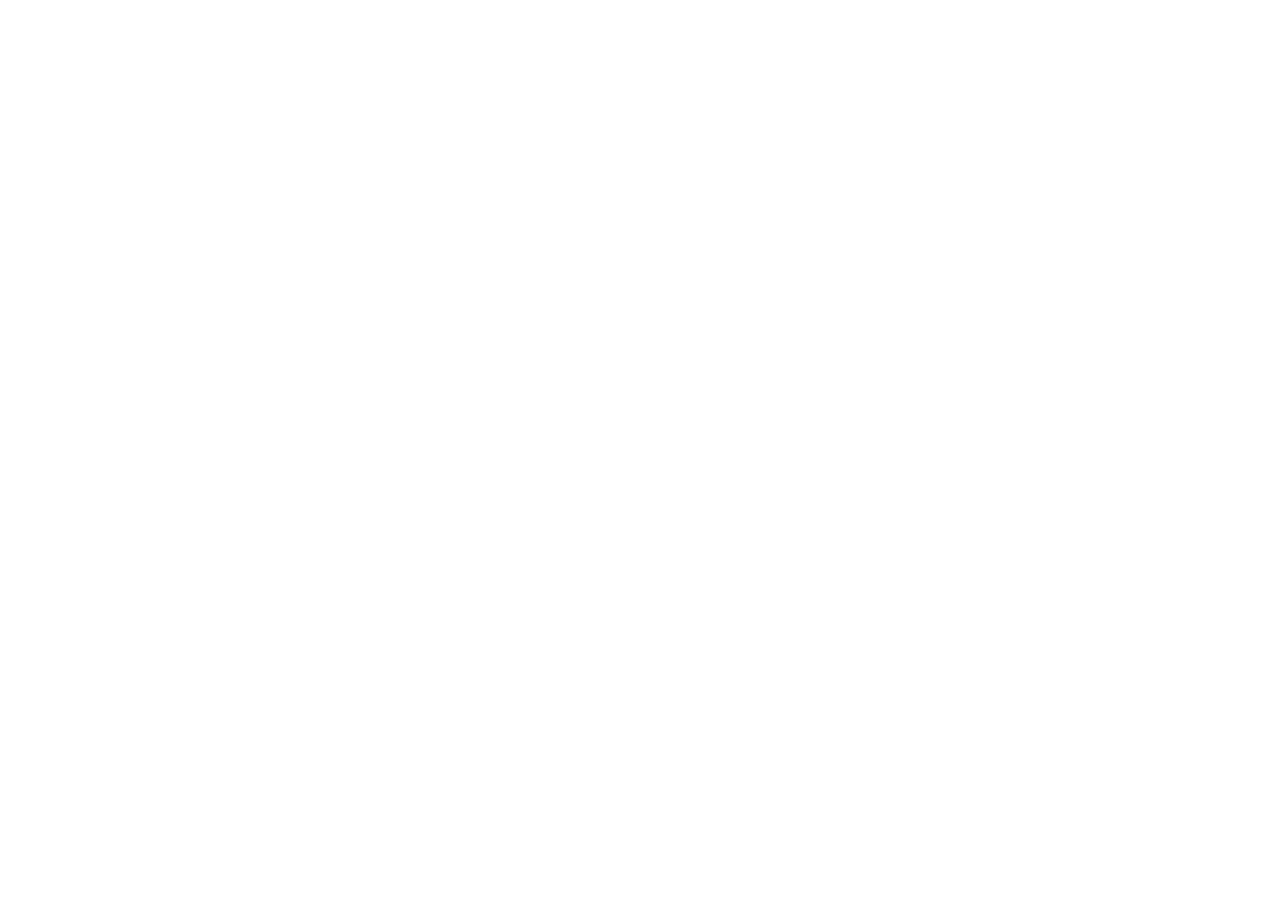
==== index.html @ 8d503df8 "Add files via upload" ====
<!doctype html>
<html lang="en">
  <head>
    <meta charset="UTF-8" />
    <meta name="viewport" content="width=device-width, initial-scale=1.0, maximum-scale=1" />
    <title>LastBite Legacy — Freeze Dried Foods</title>
    <link rel="preconnect" href="https://fonts.googleapis.com" />
    <link rel="preconnect" href="https://fonts.gstatic.com" crossorigin />
    <link href="https://fonts.googleapis.com/css2?family=Playfair+Display:wght@400;500;600;700;800;900&family=Nunito:wght@300;400;500;600;700;800&display=swap" rel="stylesheet" />

    <div id="root"></div>
  </body>
</html>
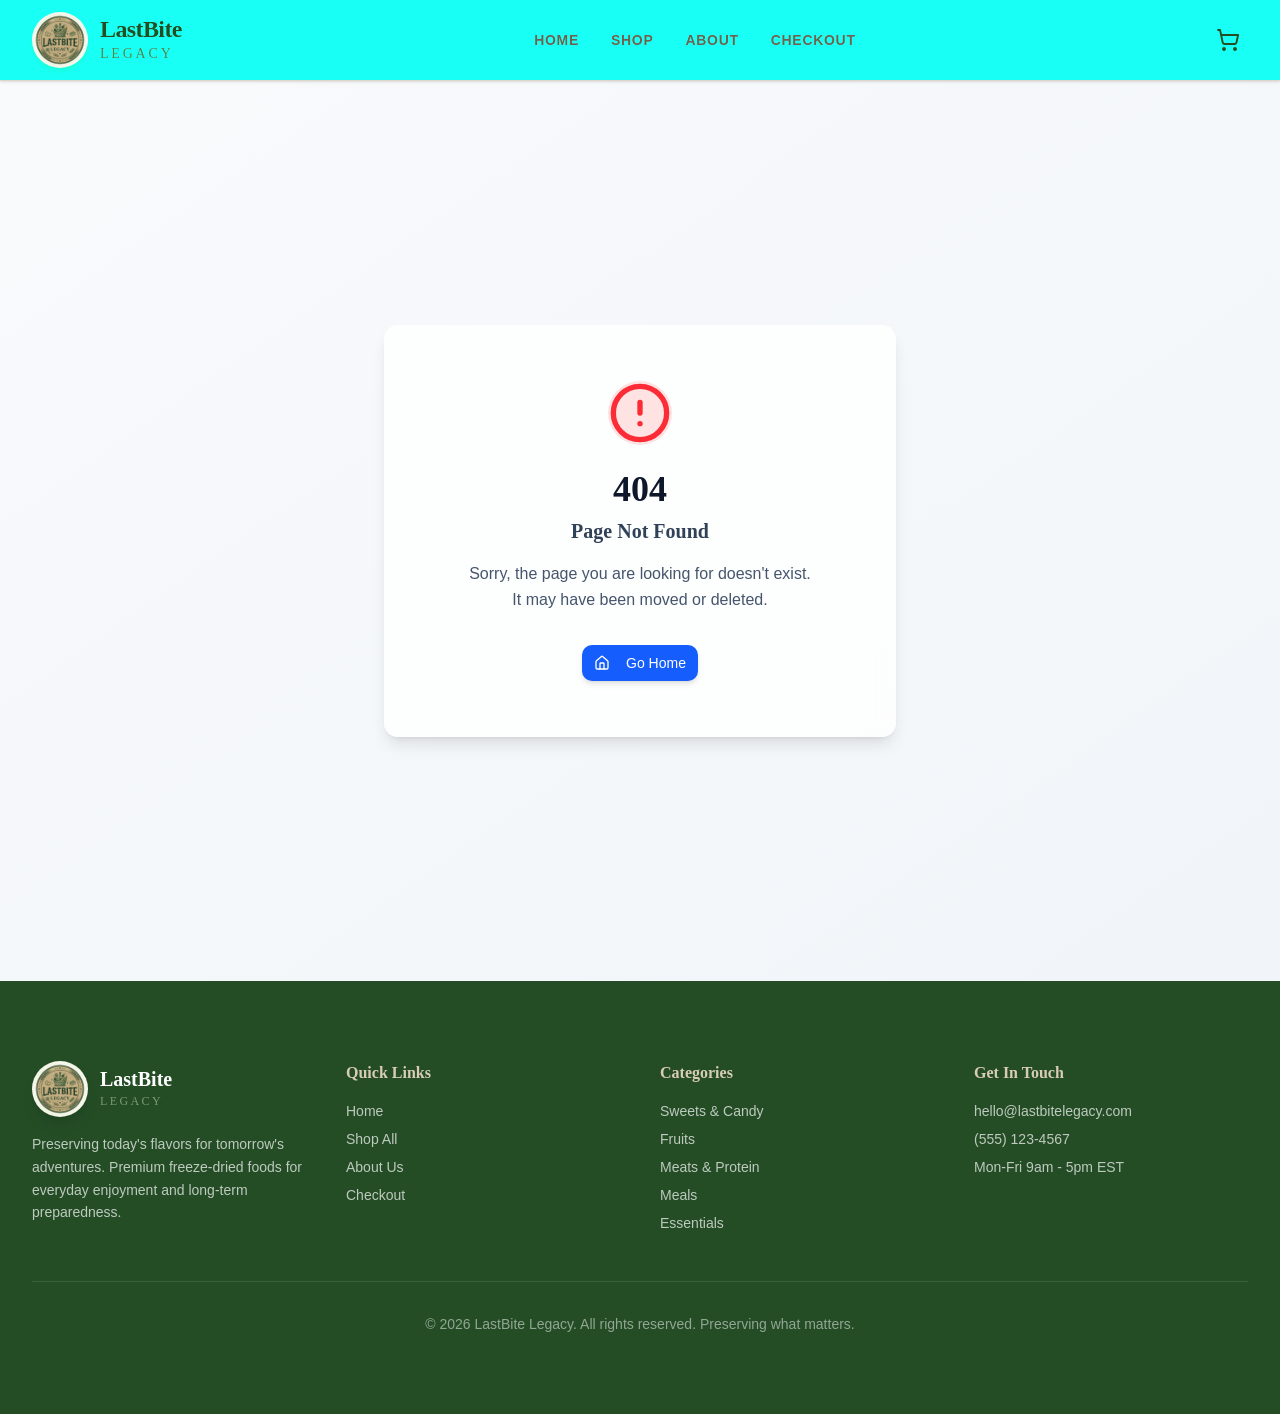
==== commit ba2ad7b2: "Add files via upload" ====
--- a/index.html
+++ b/index.html
@@ -7,7 +7,10 @@
     <link rel="preconnect" href="https://fonts.googleapis.com" />
     <link rel="preconnect" href="https://fonts.gstatic.com" crossorigin />
     <link href="https://fonts.googleapis.com/css2?family=Playfair+Display:wght@400;500;600;700;800;900&family=Nunito:wght@300;400;500;600;700;800&display=swap" rel="stylesheet" />
-
+    <link rel="stylesheet" href="/assets/index-B0-MdYxY.css" />
+  </head>
+  <body>
     <div id="root"></div>
+    <script type="module" src="/assets/index-CeNN5Kdh.js"></script>
   </body>
 </html>
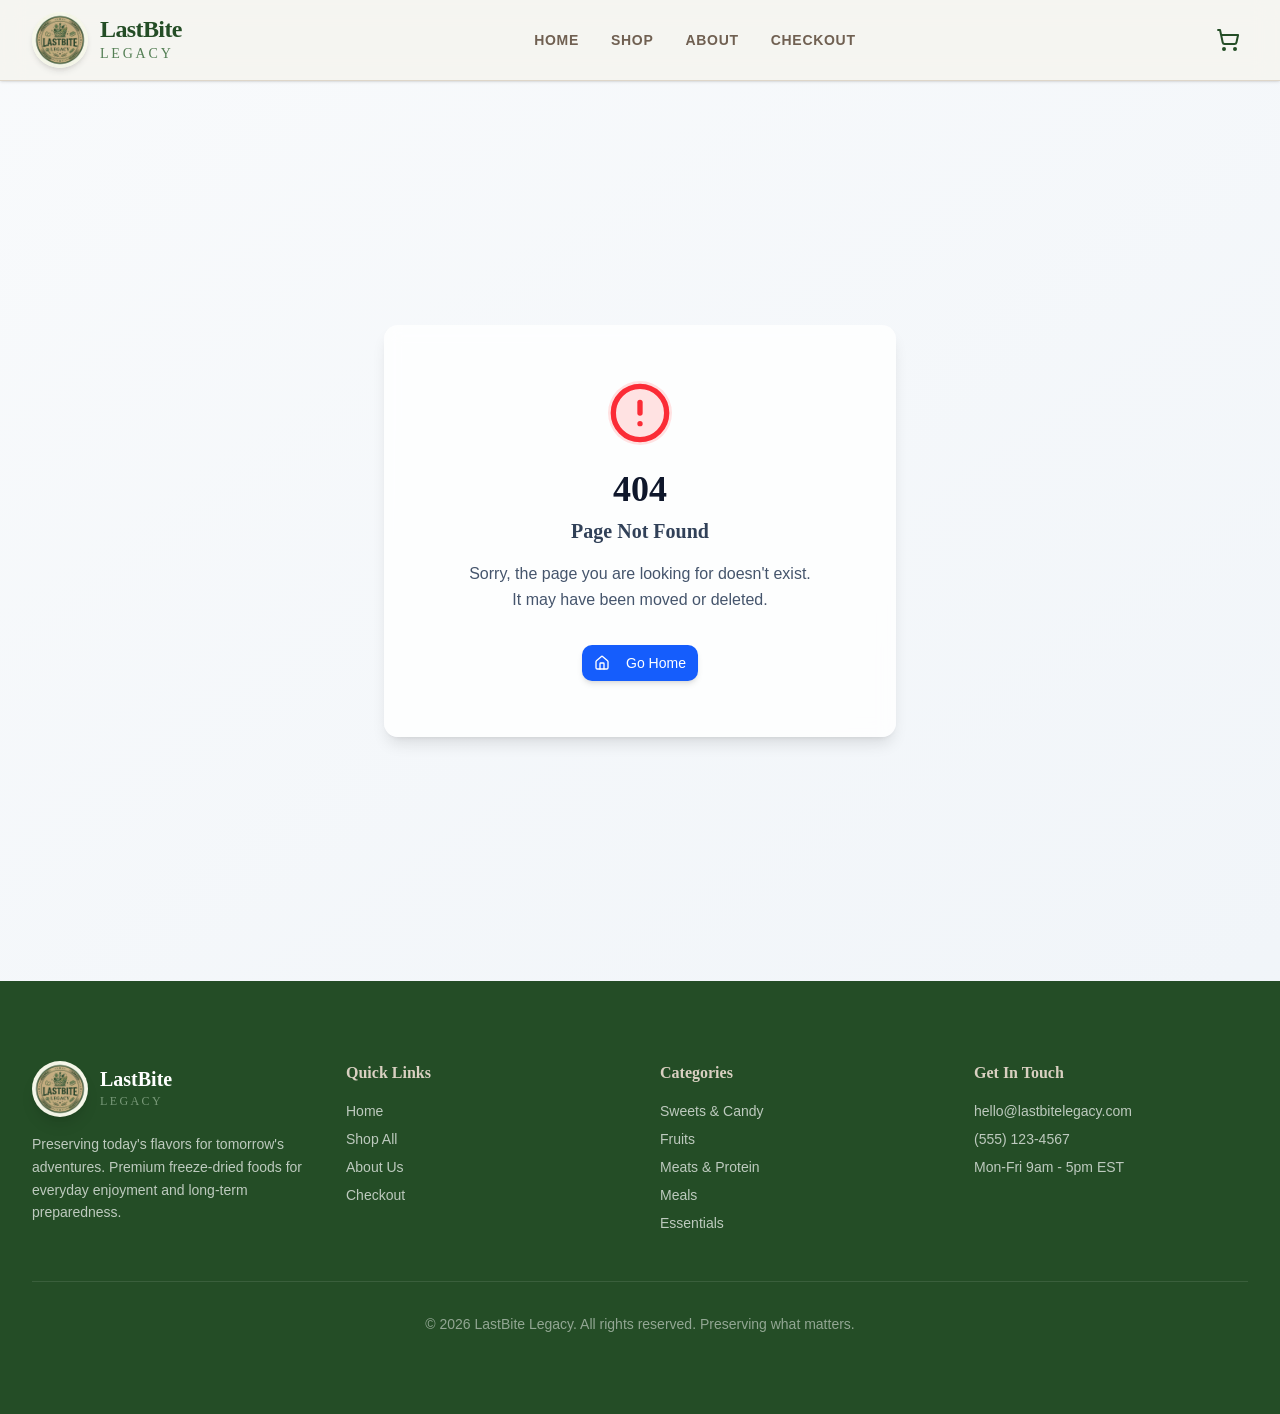
==== commit 594992e3: "Add files via upload" ====
--- a/index.html
+++ b/index.html
@@ -7,10 +7,10 @@
     <link rel="preconnect" href="https://fonts.googleapis.com" />
     <link rel="preconnect" href="https://fonts.gstatic.com" crossorigin />
     <link href="https://fonts.googleapis.com/css2?family=Playfair+Display:wght@400;500;600;700;800;900&family=Nunito:wght@300;400;500;600;700;800&display=swap" rel="stylesheet" />
-    <link rel="stylesheet" href="/assets/index-B0-MdYxY.css" />
+    <link rel="stylesheet" href="/assets/index-56MhTpuQ.css" />
   </head>
   <body>
     <div id="root"></div>
-    <script type="module" src="/assets/index-CeNN5Kdh.js"></script>
+    <script type="module" src="/assets/index-C6RQ04zo.js"></script>
   </body>
 </html>
